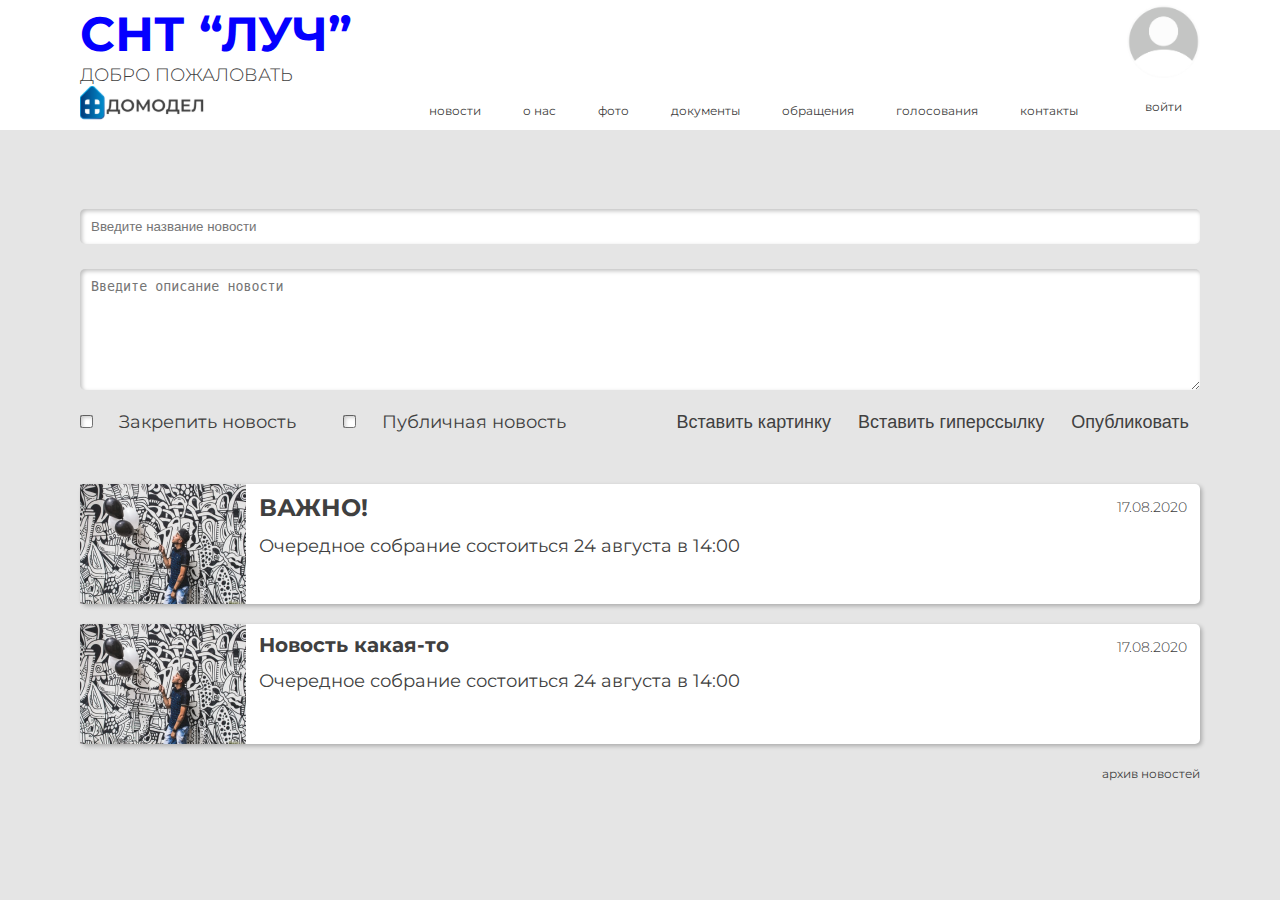
==== index.html @ 5e66b105 "[feature] add news form was added on the Home page" ====
<!DOCTYPE html>
<html lang="en">
<head>
    <meta charset="UTF-8">
	<link rel="stylesheet" href="./css/linearicons.css">
	<link rel="stylesheet" href="./css/styles.css" />
	<link href="https://fonts.googleapis.com/css2?family=Montserrat:wght@400;700;900&display=swap" rel="stylesheet">
    <title>Domodel</title>
</head>
<body>
	<div class="wrapper">
		<div class="top">
		<header>
			<div class="container r-flex">
				<div class="header_left">
					<p class="logo_text">
						СНТ “ЛУЧ”
					</p>
					<p class="welcom">
						Добро пожаловать
					</p>
					<a href="index.html">
						<svg width="135" height="40" viewBox="0 0 135 40" fill="none" xmlns="http://www.w3.org/2000/svg" xmlns:xlink="http://www.w3.org/1999/xlink">
							<rect width="135" height="40" fill="url(#pattern0)"/>
							<defs>
								<pattern id="pattern0" patternContentUnits="objectBoundingBox" width="1" height="1">
									<use xlink:href="#image0" transform="translate(-0.000172426) scale(0.000551762 0.0018622)"/>
								</pattern>
								<image id="image0" width="1813" height="537" xlink:href="[data-uri]"/>
							</defs>
						</svg>
					</a>
				</div>
				<div class="header_center r-flex">
					<nav id="nav-menu-container">
						<ul class="menu r-flex">
							<a href="index.html">
								<li >
										новости
								</li>
							</a>
							<a href="#">
								<li>								
									о нас
								</li>
							</a>
							<a href="./pages/foto.html">
								<li>
									фото
								</li>
							</a>
							<a href="#">
								<li>
									документы
								</li>
							</a>
							<a href="#">
								<li>
									обращения
								</li>
							</a>
							<a href="#">
								<li>
									голосования
								</li>
							</a>
							<a href="./pages/contacts.html">
								<li>
									контакты
								</li>
							</a>																																								
						</ul>
					</nav>
				</div>
				<div class="header_right">
					<img src="./img/home_page/avatar.png" alt="avatar">
					<div class="notlogged">
						<a href="#openModal">
							войти
						</a>
					</div>
					<div class="logged">
						<p>
							Иван Петров
						</p>
						<p>
							личный кабинет
						</p>
					</div>
				</div>
			</div>
		</header><!--header-->
		<main >
			<div class="container content">
				<div class="add_news">
					<form name="add_news" method="post" action="#" class="r-flex">
						<input type="text" placeholder="Введите название новости" name="news title" class="inputshadow">
						<textarea placeholder="Введите описание новости" class="inputshadow"></textarea>
						<div class="add_news_controls r-flex">
							<div class="add_news_controls_left">
								<input type="checkbox" name="fixed" class="inputshadow"/>
								<label for="fixed">Закрепить новость</label>
								<input type="checkbox" name="public" class="inputshadow">
								<label for="public">Публичная новость</label>
							</div>
							<div class="add_news_controls_right">
								<input type="button" name="put image" value="Вставить картинку" class=""/>
								<input type="button" name="put href" value="Вставить гиперссылку"/>
								<input type="submit" name="submit news" value="Опубликовать"/>
							</div>
						</div>
					</form>
				</div>
				<article class="card_news r-flex">
					<img src="./img/news/1/1.png" alt="news foto">
					<div class="card_header card_header__impotant">
						<h3>
							ВАЖНО!
						</h3>
						<p>
							Очередное собрание состоиться 24 августа в 14:00
						</p>
					</div>
					<div class="card_news__date">
						<p>
							17.08.2020
						</p>
					</div>
				</article>
				<article class="card_news r-flex">
					<img src="./img/news/1/1.png" alt="news foto">
					<div class="card_header">
						<h3>
							Новость какая-то
						</h3>
						<p>
							Очередное собрание состоиться 24 августа в 14:00
						</p>
					</div>
					<div class="card_news__date">
						<p>
							17.08.2020
						</p>
					</div>
				</article>
				<p class="news_archive">
					<a href="#" >
						архив новостей
					</a>
				
				</p>
			</div><!--container-->
		</main> <!--main-->
		<div id="openModal" class="modal">
			<div class="r-flex">
				<p class="modal_close">
					X
				</p>
				<h2>
					АВТОРИЗАЦИЯ
				</h2>
				<form name="login" id="login" action="#" method="post" class="r-flex">
					<input type="text" name="username" placeholder="ЛОГИН(№ участка)"/>
					<input type="password" name="username" placeholder="ПАРОЛЬ"/>
					<div class="login_controls r-flex">
						<input type="submit" name="submit" value="вход"></input>
						<input type="button" name="cancel" value="отмена"></input>
					</div>
				</form>
			</div>
		</div>
		</div> <!--top-->
		<footer>
			<div class="container">
				
			</div>
		</footer> <!--footer-->
	</div> <!--wrapper-->
	<script
	  src="https://code.jquery.com/jquery-3.5.1.js"
	  integrity="sha256-QWo7LDvxbWT2tbbQ97B53yJnYU3WhH/C8ycbRAkjPDc="
	  crossorigin="anonymous"></script>
	<script src="./js/main.js"></script>
</body>
</html>
---- css/linearicons.css ----
@font-face {
	font-family: 'Linearicons-Free';
	src:url('../fonts/Linearicons-Free.eot?w118d');
	src:url('../fonts/Linearicons-Free.eot?#iefixw118d') format('embedded-opentype'),
		url('../fonts/Linearicons-Free.woff2?w118d') format('woff2'),
		url('../fonts/Linearicons-Free.woff?w118d') format('woff'),
		url('../fonts/Linearicons-Free.ttf?w118d') format('truetype'),
		url('../fonts/Linearicons-Free.svg?w118d#Linearicons-Free') format('svg');
	font-weight: normal;
	font-style: normal;
}

.lnr {
	font-family: 'Linearicons-Free';
	speak: none;
	font-style: normal;
	font-weight: normal;
	font-variant: normal;
	text-transform: none;
	line-height: 1;

	/* Better Font Rendering =========== */
	-webkit-font-smoothing: antialiased;
	-moz-osx-font-smoothing: grayscale;
}

.lnr-home:before {
	content: "\e800";
}
.lnr-apartment:before {
	content: "\e801";
}
.lnr-pencil:before {
	content: "\e802";
}
.lnr-magic-wand:before {
	content: "\e803";
}
.lnr-drop:before {
	content: "\e804";
}
.lnr-lighter:before {
	content: "\e805";
}
.lnr-poop:before {
	content: "\e806";
}
.lnr-sun:before {
	content: "\e807";
}
.lnr-moon:before {
	content: "\e808";
}
.lnr-cloud:before {
	content: "\e809";
}
.lnr-cloud-upload:before {
	content: "\e80a";
}
.lnr-cloud-download:before {
	content: "\e80b";
}
.lnr-cloud-sync:before {
	content: "\e80c";
}
.lnr-cloud-check:before {
	content: "\e80d";
}
.lnr-database:before {
	content: "\e80e";
}
.lnr-lock:before {
	content: "\e80f";
}
.lnr-cog:before {
	content: "\e810";
}
.lnr-trash:before {
	content: "\e811";
}
.lnr-dice:before {
	content: "\e812";
}
.lnr-heart:before {
	content: "\e813";
}
.lnr-star:before {
	content: "\e814";
}
.lnr-star-half:before {
	content: "\e815";
}
.lnr-star-empty:before {
	content: "\e816";
}
.lnr-flag:before {
	content: "\e817";
}
.lnr-envelope:before {
	content: "\e818";
}
.lnr-paperclip:before {
	content: "\e819";
}
.lnr-inbox:before {
	content: "\e81a";
}
.lnr-eye:before {
	content: "\e81b";
}
.lnr-printer:before {
	content: "\e81c";
}
.lnr-file-empty:before {
	content: "\e81d";
}
.lnr-file-add:before {
	content: "\e81e";
}
.lnr-enter:before {
	content: "\e81f";
}
.lnr-exit:before {
	content: "\e820";
}
.lnr-graduation-hat:before {
	content: "\e821";
}
.lnr-license:before {
	content: "\e822";
}
.lnr-music-note:before {
	content: "\e823";
}
.lnr-film-play:before {
	content: "\e824";
}
.lnr-camera-video:before {
	content: "\e825";
}
.lnr-camera:before {
	content: "\e826";
}
.lnr-picture:before {
	content: "\e827";
}
.lnr-book:before {
	content: "\e828";
}
.lnr-bookmark:before {
	content: "\e829";
}
.lnr-user:before {
	content: "\e82a";
}
.lnr-users:before {
	content: "\e82b";
}
.lnr-shirt:before {
	content: "\e82c";
}
.lnr-store:before {
	content: "\e82d";
}
.lnr-cart:before {
	content: "\e82e";
}
.lnr-tag:before {
	content: "\e82f";
}
.lnr-phone-handset:before {
	content: "\e830";
}
.lnr-phone:before {
	content: "\e831";
}
.lnr-pushpin:before {
	content: "\e832";
}
.lnr-map-marker:before {
	content: "\e833";
}
.lnr-map:before {
	content: "\e834";
}
.lnr-location:before {
	content: "\e835";
}
.lnr-calendar-full:before {
	content: "\e836";
}
.lnr-keyboard:before {
	content: "\e837";
}
.lnr-spell-check:before {
	content: "\e838";
}
.lnr-screen:before {
	content: "\e839";
}
.lnr-smartphone:before {
	content: "\e83a";
}
.lnr-tablet:before {
	content: "\e83b";
}
.lnr-laptop:before {
	content: "\e83c";
}
.lnr-laptop-phone:before {
	content: "\e83d";
}
.lnr-power-switch:before {
	content: "\e83e";
}
.lnr-bubble:before {
	content: "\e83f";
}
.lnr-heart-pulse:before {
	content: "\e840";
}
.lnr-construction:before {
	content: "\e841";
}
.lnr-pie-chart:before {
	content: "\e842";
}
.lnr-chart-bars:before {
	content: "\e843";
}
.lnr-gift:before {
	content: "\e844";
}
.lnr-diamond:before {
	content: "\e845";
}
.lnr-linearicons:before {
	content: "\e846";
}
.lnr-dinner:before {
	content: "\e847";
}
.lnr-coffee-cup:before {
	content: "\e848";
}
.lnr-leaf:before {
	content: "\e849";
}
.lnr-paw:before {
	content: "\e84a";
}
.lnr-rocket:before {
	content: "\e84b";
}
.lnr-briefcase:before {
	content: "\e84c";
}
.lnr-bus:before {
	content: "\e84d";
}
.lnr-car:before {
	content: "\e84e";
}
.lnr-train:before {
	content: "\e84f";
}
.lnr-bicycle:before {
	content: "\e850";
}
.lnr-wheelchair:before {
	content: "\e851";
}
.lnr-select:before {
	content: "\e852";
}
.lnr-earth:before {
	content: "\e853";
}
.lnr-smile:before {
	content: "\e854";
}
.lnr-sad:before {
	content: "\e855";
}
.lnr-neutral:before {
	content: "\e856";
}
.lnr-mustache:before {
	content: "\e857";
}
.lnr-alarm:before {
	content: "\e858";
}
.lnr-bullhorn:before {
	content: "\e859";
}
.lnr-volume-high:before {
	content: "\e85a";
}
.lnr-volume-medium:before {
	content: "\e85b";
}
.lnr-volume-low:before {
	content: "\e85c";
}
.lnr-volume:before {
	content: "\e85d";
}
.lnr-mic:before {
	content: "\e85e";
}
.lnr-hourglass:before {
	content: "\e85f";
}
.lnr-undo:before {
	content: "\e860";
}
.lnr-redo:before {
	content: "\e861";
}
.lnr-sync:before {
	content: "\e862";
}
.lnr-history:before {
	content: "\e863";
}
.lnr-clock:before {
	content: "\e864";
}
.lnr-download:before {
	content: "\e865";
}
.lnr-upload:before {
	content: "\e866";
}
.lnr-enter-down:before {
	content: "\e867";
}
.lnr-exit-up:before {
	content: "\e868";
}
.lnr-bug:before {
	content: "\e869";
}
.lnr-code:before {
	content: "\e86a";
}
.lnr-link:before {
	content: "\e86b";
}
.lnr-unlink:before {
	content: "\e86c";
}
.lnr-thumbs-up:before {
	content: "\e86d";
}
.lnr-thumbs-down:before {
	content: "\e86e";
}
.lnr-magnifier:before {
	content: "\e86f";
}
.lnr-cross:before {
	content: "\e870";
}
.lnr-menu:before {
	content: "\e871";
}
.lnr-list:before {
	content: "\e872";
}
.lnr-chevron-up:before {
	content: "\e873";
}
.lnr-chevron-down:before {
	content: "\e874";
}
.lnr-chevron-left:before {
	content: "\e875";
}
.lnr-chevron-right:before {
	content: "\e876";
}
.lnr-arrow-up:before {
	content: "\e877";
}
.lnr-arrow-down:before {
	content: "\e878";
}
.lnr-arrow-left:before {
	content: "\e879";
}
.lnr-arrow-right:before {
	content: "\e87a";
}
.lnr-move:before {
	content: "\e87b";
}
.lnr-warning:before {
	content: "\e87c";
}
.lnr-question-circle:before {
	content: "\e87d";
}
.lnr-menu-circle:before {
	content: "\e87e";
}
.lnr-checkmark-circle:before {
	content: "\e87f";
}
.lnr-cross-circle:before {
	content: "\e880";
}
.lnr-plus-circle:before {
	content: "\e881";
}
.lnr-circle-minus:before {
	content: "\e882";
}
.lnr-arrow-up-circle:before {
	content: "\e883";
}
.lnr-arrow-down-circle:before {
	content: "\e884";
}
.lnr-arrow-left-circle:before {
	content: "\e885";
}
.lnr-arrow-right-circle:before {
	content: "\e886";
}
.lnr-chevron-up-circle:before {
	content: "\e887";
}
.lnr-chevron-down-circle:before {
	content: "\e888";
}
.lnr-chevron-left-circle:before {
	content: "\e889";
}
.lnr-chevron-right-circle:before {
	content: "\e88a";
}
.lnr-crop:before {
	content: "\e88b";
}
.lnr-frame-expand:before {
	content: "\e88c";
}
.lnr-frame-contract:before {
	content: "\e88d";
}
.lnr-layers:before {
	content: "\e88e";
}
.lnr-funnel:before {
	content: "\e88f";
}
.lnr-text-format:before {
	content: "\e890";
}
.lnr-text-format-remove:before {
	content: "\e891";
}
.lnr-text-size:before {
	content: "\e892";
}
.lnr-bold:before {
	content: "\e893";
}
.lnr-italic:before {
	content: "\e894";
}
.lnr-underline:before {
	content: "\e895";
}
.lnr-strikethrough:before {
	content: "\e896";
}
.lnr-highlight:before {
	content: "\e897";
}
.lnr-text-align-left:before {
	content: "\e898";
}
.lnr-text-align-center:before {
	content: "\e899";
}
.lnr-text-align-right:before {
	content: "\e89a";
}
.lnr-text-align-justify:before {
	content: "\e89b";
}
.lnr-line-spacing:before {
	content: "\e89c";
}
.lnr-indent-increase:before {
	content: "\e89d";
}
.lnr-indent-decrease:before {
	content: "\e89e";
}
.lnr-pilcrow:before {
	content: "\e89f";
}
.lnr-direction-ltr:before {
	content: "\e8a0";
}
.lnr-direction-rtl:before {
	content: "\e8a1";
}
.lnr-page-break:before {
	content: "\e8a2";
}
.lnr-sort-alpha-asc:before {
	content: "\e8a3";
}
.lnr-sort-amount-asc:before {
	content: "\e8a4";
}
.lnr-hand:before {
	content: "\e8a5";
}
.lnr-pointer-up:before {
	content: "\e8a6";
}
.lnr-pointer-right:before {
	content: "\e8a7";
}
.lnr-pointer-down:before {
	content: "\e8a8";
}
.lnr-pointer-left:before {
	content: "\e8a9";
}
---- css/styles.css ----
* {
	margin: 0;
	padding: 0;
	box-sizing: border-box;
}
html, body {
	height: 100%;
}
/*common*/
.r-flex{
	display: flex;
	justify-content: space-between;
}
a{
	text-decoration: none;
	font-style: normal;
	font-weight: normal;
	font-size: 12px;
	line-height: 15px;
	color: #404040;
}
/*структура*/
.wrapper{
	font-family: 'Montserrat', sans-serif;
	min-height: 100%;
	display: flex;
	flex-direction: column;
}
.top{
	flex: 1 0 auto;
	background-color: #E5E5E5;
	padding: 0 0 30px 0;
}
.container{
	max-width: 1440px;
	margin: 0 auto;
}
footer{
	flex: 0 0 auto;
}
/* Mobile Nav Toggle */
#mobile-nav-toggle {
  position: fixed;
  right: 15px;
  z-index: 999;
  top: 22px;
  border: 0;
  background: none;
  font-size: 24px;
  display: none;
  transition: all 0.4s;
  outline: none;
  cursor: pointer;
}

#mobile-nav-toggle i {
  color: #222;
  font-weight: 900;
}

@media (max-width: 1250px) {
  #mobile-nav-toggle {
    display: inline;
  }
  #nav-menu-container {
    display: none;
  }
}

/* Mobile Nav Styling */
#mobile-nav {
  position: fixed;
  top: 0;
  padding-top: 18px;
  bottom: 0;
  z-index: 998;
  background: rgba(0, 0, 0, 0.8);
  left: -260px;
  width: 260px;
  overflow-y: auto;
  transition: 0.4s;
}

#mobile-nav ul {
  padding: 0;
  margin: 0;
  list-style: none;
}

#mobile-nav ul li {
  position: relative;
}

#mobile-nav ul li a {
  color: #fff;
  font-size: 13px;
  text-transform: uppercase;
  overflow: hidden;
  padding: 10px 22px 10px 15px;
  position: relative;
  text-decoration: none;
  width: 100%;
  display: block;
  outline: none;
  font-weight: 400;
}

#mobile-nav ul li a:hover {
  color: #fff;
}

#mobile-nav ul li li {
  padding-left: 30px;
}

#mobile-nav ul .menu-has-children i {
  position: absolute;
  right: 0;
  z-index: 99;
  padding: 15px;
  cursor: pointer;
  color: #fff;
}

#mobile-nav ul .menu-has-children i.fa-chevron-up {
  color: #8490ff;
}

#mobile-nav ul .menu-has-children li a {
  text-transform: none;
}

#mobile-nav ul .menu-item-active {
  color: #8490ff;
}

#mobile-body-overly {
  width: 100%;
  height: 100%;
  z-index: 997;
  top: 0;
  left: 0;
  position: fixed;
  background: rgba(0, 0, 0, 0.7);
  display: none;
}

/* Mobile Nav body classes */
body.mobile-nav-active {
  overflow: hidden;
}

body.mobile-nav-active #mobile-nav {
  left: 0;
}

body.mobile-nav-active #mobile-nav-toggle {
  color: #fff;
}

/*header*/
header{
	height: 130px;
	background-color: #FFF;
	padding: 0 0 3px 0;
}
.logo_text{
	font-style: normal;
	font-weight: bold;
	font-size: 48px;
	line-height: 59px;
	color: #0500FF;
}
.welcom{
	font-style: normal;
	font-weight: 300;
	font-size: 18px;
	line-height: 22px;
	text-transform: uppercase;
	font-feature-settings: 'cpsp' on;
	color: #404040;
}
.header_left{
	margin: 5px 0 2px 80px;
	max-height: 130px;
	min-width: 300px;
}
.header_center{
	height: auto;
	flex-direction: column;
	justify-content: flex-end;
	align-items: flex-end;
	padding: 0 0 3px 0;
}
.header_right{
	margin: 5px 80px 7px 0;
	font-style: normal;
	font-weight: normal;
	font-size: 18px;
	line-height: 22px;
	text-align: center;
	color: #404040;
}
.header_right > img{
	margin: 0 auto;
	display: block;
	width: 73px
}
.notlogged{
	/*display: none;*/
	padding: 19px 0 0 0;
}
.notlogged > a{
	color: #404040;
	text-decoration: none;
	
}
.logged{
	display:none;
	
}
.logged > p:first-child{
	font-size: 14px;
	line-height: 17px;
}
.logged > p:last-child {
	margin: 7px 0 0 0;
}
.menu{
	list-style: none;
	font-style: normal;
	font-weight: normal;
	font-size: 12px;
	line-height: 15px;
	color: #404040;
}
.menu > a{
	padding: 10px 20px;
	border-radius: 21px;
	border: 1px solid #FFF;
}
.menu > a:hover{
	border-radius: 21px;
	border: 1px solid blue;
}

.active_menu{
	border-radius: 21px;
	border: 1px solid blue;	
}
/*main section*/
main{
	
}
.content{
	padding: 20px 80px;
}
.card_news{
	min-height: 120px;
	min-width: 580px;
	background-color: #FFFFFF;
	box-shadow: 2px 2px 4px rgba(0, 0, 0, 0.25);
	border-radius: 5px;
	margin: 20px 0 0 0;
}
.card_news:first-child{
	margin: 0;
}
.card_news > img{
	width: 166px;
	height: 120px;
	display: block;
}
.card_header{
	flex-grow: 4;
	padding: 9px 0 0 13px;
	color: #404040;
	font-style: normal;
}
.card_header > h3{
	font-style: normal;
	font-weight: bold;
	font-size: 20px;
	line-height: 24px;
}
.card_header__impotant > h3{
	font-size: 24px;
	line-height: 29px;
}
.card_header > p{
	font-weight: normal;
	font-size: 18px;
	line-height: 22px;
	margin: 13px 0 0 0;
}
.card_news__date{
	font-style: normal;
	font-weight: 300;
	font-size: 14px;
	line-height: 17px;
	text-align: right;
	color: #404040;
	width: 83px;
	padding: 15px 13px 0 0;
}
.news_archive{
	font-style: normal;
	font-weight: 300;
	font-size: 18px;
	line-height: 22px;
	text-align: right;
	color: #404040;
	margin: 17px 0 0 0;
}
/*modal window*/
.modal{
	display: none;
	position: fixed;
    top: 0;
    right: 0;
    bottom: 0;
    left: 0;
	background-color: rgba(229, 229, 229, 0.9);
	box-shadow: 2px 2px 4px rgba(0, 0, 0, 0.25);
	z-index: 99999;
	pointer-events: none;
}
.modal:target {
    display: block;
    pointer-events: auto;
}
.modal > div{
	position: relative;
	width: 400px;
	height: 250px;
	background-color: #FFFFFF;
	box-shadow: 2px 2px 4px rgba(0, 0, 0, 0.25);
	border-radius: 10px;
	margin: 20% auto;
	flex-direction: column;
	justify-content: flex-start;
}
.modal div h2{
	font-style: normal;
	font-weight: bold;
	font-size: 24px;
	line-height: 29px;
	text-align: center;
	color: #404040;
}
.modal_close{
	color: blue;
	text-align: end;
	padding: 5px 10px;
}
form[name="login"]{
	flex-direction: column;
	justify-content: space-around;
	height: 200px;
	padding: 40px 40px 20px 40px;
	font-style: normal;
	font-weight: normal;
	font-size: 18px;
	line-height: 22px;
	text-align: center;
	color: #404040;
}
form[name="login"] > input{
	padding: 8px 7px;
	background-color: #F4F4F4;
	box-shadow: inset 2px 2px 4px rgba(0, 0, 0, 0.25);
	border-radius: 5px;
	border-color: #F4F4F4;
}
input[type="submit"], 
input[type="button"]{
	padding: 8px 7px;
	background-color: #FFFFFF;
	border-radius: 10px;
	border: 1px solid #FFF;
	padding: 5px 36px;
}
input[type="submit"]:hover, 
input[type="button"]:hover{
	background-color: #FFFFFF;
	box-shadow: 2px 2px 4px rgba(0, 0, 0, 0.25);
	border-color: blue;
}
.login_controls{
	height: 40px;
	justify-content: center;
}
.add_news{
	margin: 59px 0 0 0;
}
form[name="add_news"]{
	flex-direction: column;
	justify-content: center;
	font-style: normal;
	font-weight: normal;
	font-size: 14px;
	line-height: 16px;
	color: #C4C4C4;
}
input[name="news title"]{
	margin: 0 0 25px 0;

}
form[name="add_news"] input,
form[name="add_news"] textarea,
form[name="add_news"] checkbox{
	border-radius: 5px;
	border: none;
    outline: none;
	padding: 10px 11px;
}
form[name="add_news"] input[type="button"],
form[name="add_news"] input[type="submit"]{
	background-color: #E5E5E5;
	font-style: normal;
	font-weight: normal;
	font-size: 18px;
	line-height: 21px;
	text-align: center;
	color: #404040;
}
.inputshadow {
	box-shadow: inset 2px 2px 4px rgba(0, 0, 0, 0.25);	
}
form[name="add_news"] label{
	margin: 0 42px 0 21px;
}
form[name="add_news"] label: first-child{
	margin: 0 0 0 21px;
}
textarea{
	min-height: 121px;
}
.add_news_controls{
	margin: 12px 0 21px 0;
	font-style: normal;
	font-weight: normal;
	font-size: 18px;
	line-height: 21px;
	text-align: center;
	color: #404040;
	align-items: baseline;
}
/*foto page*/
.alboum{
	margin: 0 0 69px 0;
}
.alboum:last-child{
	margin: 0;
}
.images_box{
	display: grid;
	grid-template-columns: repeat(auto-fill, 300px);
	grid-column-gap: 35px;
	grid-row-gap: 40px;
    justify-content: center;
	padding: 38px 0 0 0;
}
.images_box > article{
}
.images_box > article > img{
	border-radius: 5px;
	width: 300px;
	display: block;
}
.images_box > article > p{
	font-style: normal;
	font-weight: normal;
	font-size: 14px;
	line-height: 17px;
	color: #404040;
	margin: 15px 0 0 0;
}
.alboum_title{
	font-style: normal;
	font-weight: 600;
	font-size: 24px;
	line-height: 29px;
	color: #404040;
	display: inline;
}
.foto_container{
	background-color: #FFF;
	max-width: 1400px;
	margin: 20px auto 0 auto;
	padding: 20px 30px 19px 60px;
	box-shadow: 0px 4px 4px rgba(0, 0, 0, 0.25);
	border-radius: 5px;
}
.foto_archive{
	margin: 44px 0 0 0;
	text-align: right;
}
.foto_archive > a{
	font-style: normal;
	font-weight: 300;
	font-size: 18px;
	line-height: 22px;
	color: #404040;
}
.foto_number{
	font-style: normal;
	font-weight: normal;
	font-size: 14px;
	line-height: 17px;
	margin: 0 0 0 7px;
}
/*about page*/
.contacts_container{
	background-color: #FFF;
	width: 1277px;
	margin: 20px auto 0 auto;
	padding: 20px 30px 19px 60px;
	box-shadow: 0px 4px 4px rgba(0, 0, 0, 0.25);
	padding: 27px 50px;
	font-style: normal;
	font-weight: normal;
	color: #404040;
}
.contacts_container > h1{
	font-weight: bold;
	font-size: 24px;
	line-height: 29px;
	margin: 0 0 29px 0;
}
.contact_header, .requisites_header{
	font-weight: 500;
	font-size: 20px;
	line-height: 24px;
}
.contacts_section, .requisites_section{
	border-bottom: 1px solid #C4C4C4;
	padding: 0 0 53px 0;
}
.contacts_section > article, 
.requisites_section > article{
	margin: 12px 0 0 145px
}
.contact_address > p:first-child{
	padding: 0 39px 0 0;
	font-weight: normal;
	font-size: 18px;
	line-height: 22px;
}
.contact_address > p:last-child{
	flex-grow: 3;
	font-weight: normal;
	font-size: 20px;
	line-height: 24px;
	word-break: break-all;
}
.contact_phone > p:first-child{
	flex-basis: 102px;
	font-weight: normal;
	font-size: 18px;
	line-height: 22px;
}
.contact_phone > p:last-child{
	flex-grow: 3;
	font-weight: normal;
	font-size: 20px;
	line-height: 24px;
}
.contact_mail > p:first-child{
	flex-basis: 102px;
	font-weight: normal;
	font-size: 18px;
	line-height: 22px;
}
.contact_mail> p:last-child{
	flex-grow: 3;
	font-weight: normal;
	font-size: 20px;
	line-height: 24px;
}
.company_name{
	font-style: normal;
	font-weight: normal;
	font-size: 18px;
	line-height: 22px;
	color: #000000;
	margin: 0 0 14px 0;
}
.requisites_section{
	padding-top: 36px;
}

.requisites_details > p:first-child{
	
	font-weight: normal;
	font-size: 18px;
	line-height: 22px;
}
.requisites_details > p:last-child{
	flex-grow: 3;
	font-weight: normal;
	font-size: 20px;
	line-height: 24px;
	word-break: break-all;
}
.inn{
	padding: 0 53px 0 0;
}
.kpp{
	padding: 0 56px 0 0;	
}
.ogrn{
	padding: 0 45px 0 0;	
}
.account{
	padding: 0 67px 0 0;	
}
.kc{
	padding: 0 66px 0 0;
}
.bic{
	padding: 0 57px 0 0;
}
/* about page*/
.about_container{
	max-width: 1400px;
	margin: 20px auto;
	box-shadow: 0px 4px rgba(0, 0, 0, 0.25);
	border-radius: 4px;
	background-color: #FFF;
	padding: 48px 58px;
	color: #404040;
}
.about_history,
.about_management,
.about_revision{
	margin:  0 0 60px 0;
}

.about_history > h2,
.about_management > h2,
.about_revision > h2{
	font-style: normal;
	font-weight: 600;
	font-size: 24px;
	line-height: 29px;
	margin: 0 0 53px 0;
}
.about_management > article,
.about_revision > article{
	margin: 0 0 52px 0;
}
.about_management > article:last-child{
	margin: 0 0 60px 0;
}
img[alt="memorial foto"]{
	width: 256px;
	margin: 0 47px 27px 0;
	float: left;
}
.memorial{
	min-height: 144px;;
}
.memorial_line{
	width: 500px;
	border: 1px solid #C4C4C4;
	margin: 0 auto;
}
.about_history .memorial_line{
	margin: 26px auto 0 auto;
}
img[alt="chairman"],
img[alt="member1"],
img[alt="member2"]{
	margin: 0 170px 0 0;
	width: 135px;
	height: 180px;
	object-fit: cover;
	
}
.about_container img{
	box-shadow: 0px 4px 4px rgba(0, 0, 0, 0.25);
	border-radius: 5px
	object-fit: fit;
}
.about_chairman{
	margin: 0 0 32px 0;
}
.about_chairman h3{
	font-style: normal;
	font-weight: 500;
	font-size: 18px;
	line-height: 22px;
	color: #404040;
	margin: 0 0 29px 0;
}
.about_chairman p{
	font-style: normal;
	font-weight: normal;
	font-size: 18px;
	line-height: 22px;
	color: #404040;
}

@media (max-width: 1500px) {
	.header_right{
		font-size: 14px;
		line-height: 18px;
		text-align: center;
	}
}
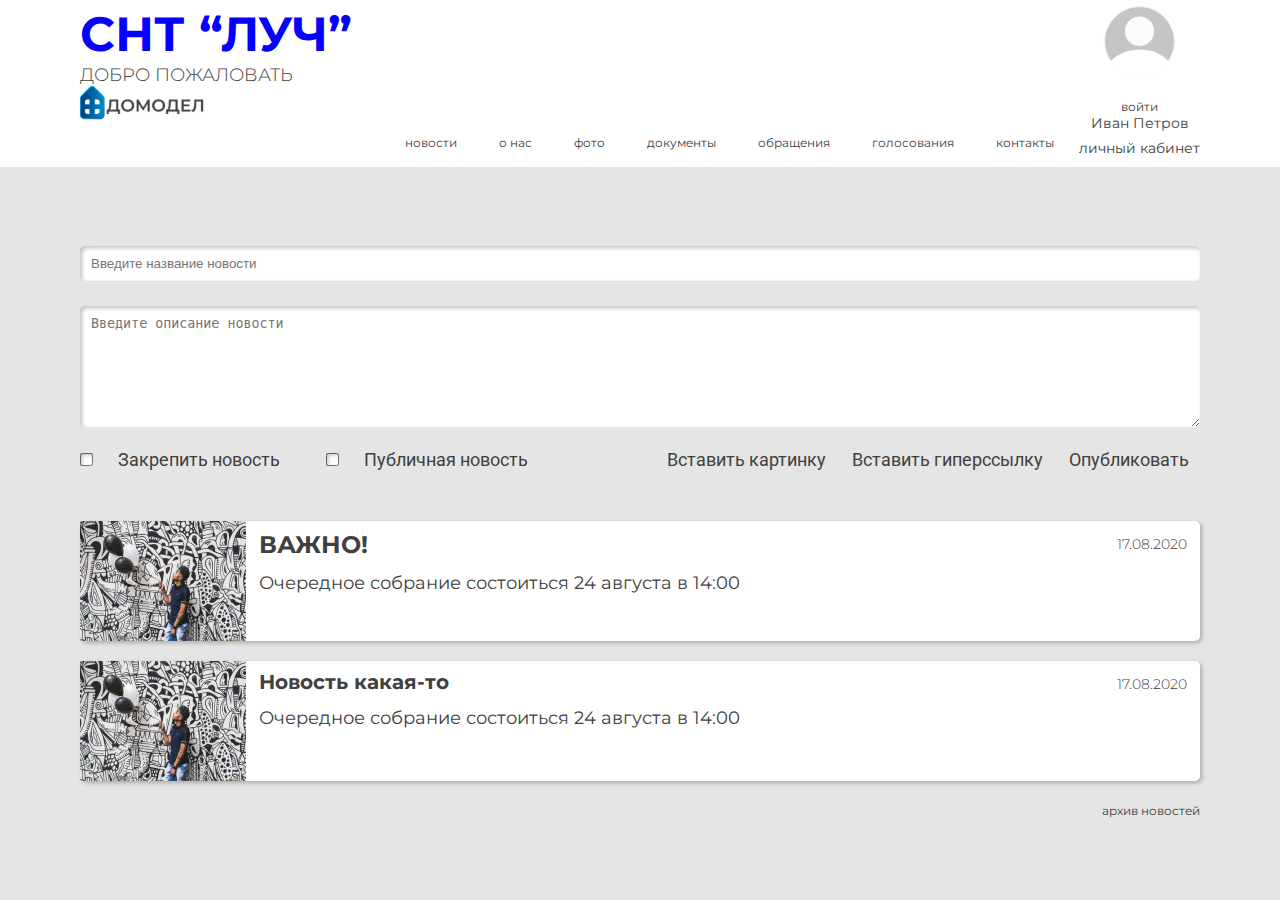
==== commit 3931030f: "added Roboto font for add news form" ====
--- a/index.html
+++ b/index.html
@@ -5,6 +5,7 @@
 	<link rel="stylesheet" href="./css/linearicons.css">
 	<link rel="stylesheet" href="./css/styles.css" />
 	<link href="https://fonts.googleapis.com/css2?family=Montserrat:wght@400;700;900&display=swap" rel="stylesheet">
+	<link href="https://fonts.googleapis.com/css2?family=Roboto:wght@400;700;900&display=swap" rel="stylesheet">
     <title>Domodel</title>
 </head>
 <body>
--- a/css/styles.css
+++ b/css/styles.css
@@ -21,7 +21,7 @@
 }
 /*структура*/
 .wrapper{
-	font-family: 'Montserrat', sans-serif;
+	font-family: 'Montserrat',  sans-serif;
 	min-height: 100%;
 	display: flex;
 	flex-direction: column;
@@ -160,7 +160,7 @@
 
 /*header*/
 header{
-	height: 130px;
+	min-height: 130px;
 	background-color: #FFF;
 	padding: 0 0 3px 0;
 }
@@ -216,7 +216,6 @@
 	
 }
 .logged{
-	display:none;
 	
 }
 .logged > p:first-child{
@@ -394,6 +393,7 @@
 	margin: 59px 0 0 0;
 }
 form[name="add_news"]{
+	font-family: 'Roboto', sans-serif;
 	flex-direction: column;
 	justify-content: center;
 	font-style: normal;
@@ -417,6 +417,7 @@
 form[name="add_news"] input[type="button"],
 form[name="add_news"] input[type="submit"]{
 	background-color: #E5E5E5;
+	font-family: 'Roboto', sans-serif;
 	font-style: normal;
 	font-weight: normal;
 	font-size: 18px;
@@ -680,8 +681,8 @@
 }
 .about_container img{
 	box-shadow: 0px 4px 4px rgba(0, 0, 0, 0.25);
-	border-radius: 5px
-	object-fit: fit;
+	border-radius: 5px;
+	object-fit: fill;
 }
 .about_chairman{
 	margin: 0 0 32px 0;
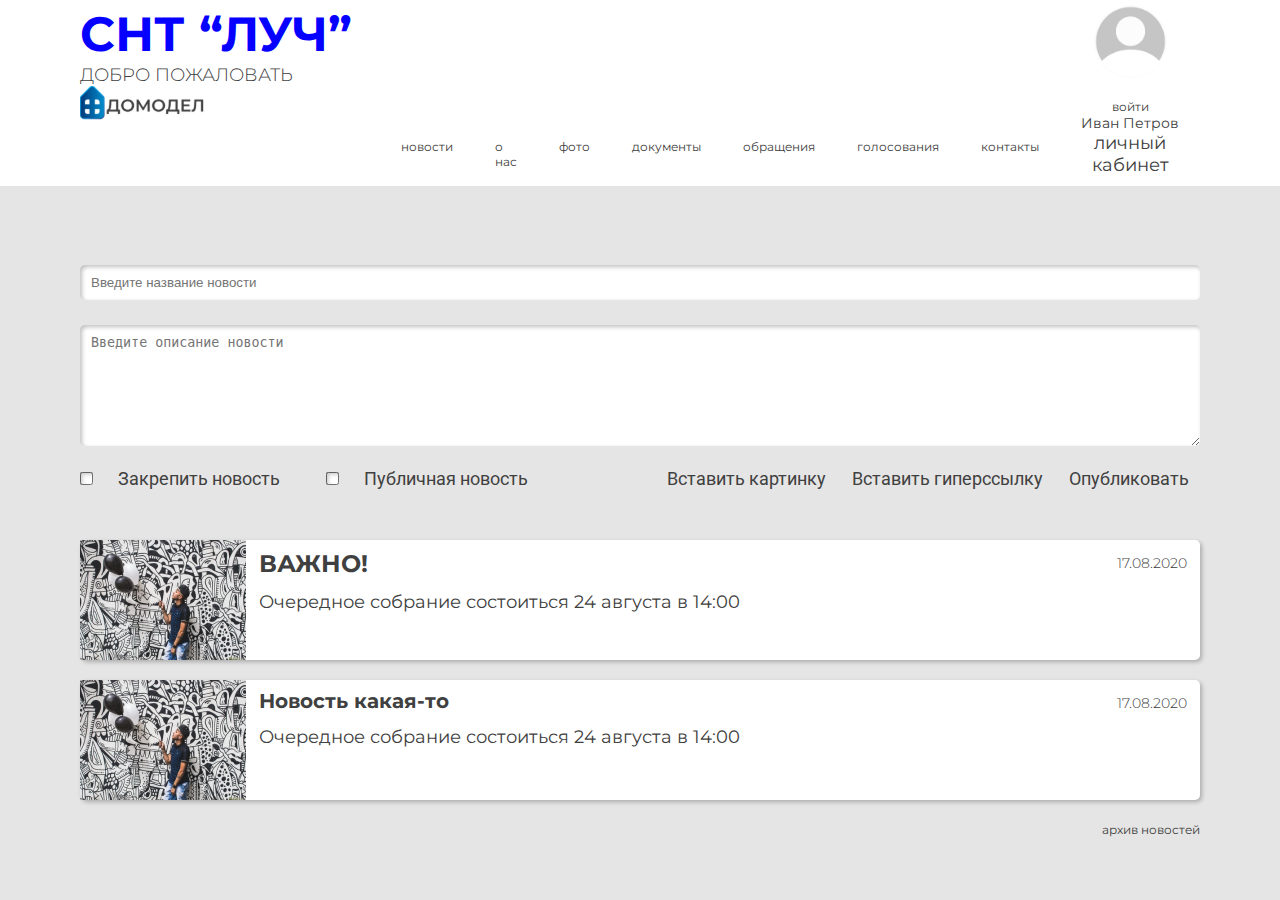
==== commit 0378fc5e: "[fix] личный кабинет as link instead of <p> in the header" ====
--- a/index.html
+++ b/index.html
@@ -2,10 +2,11 @@
 <html lang="en">
 <head>
     <meta charset="UTF-8">
+	<meta name="viewport" content="width=device-width, initial-scale=1, shrink-to-fit=no">
 	<link rel="stylesheet" href="./css/linearicons.css">
 	<link rel="stylesheet" href="./css/styles.css" />
-	<link href="https://fonts.googleapis.com/css2?family=Montserrat:wght@400;700;900&display=swap" rel="stylesheet">
-	<link href="https://fonts.googleapis.com/css2?family=Roboto:wght@400;700;900&display=swap" rel="stylesheet">
+	<link href="https://fonts.googleapis.com/css2?family=Montserrat:wght@300;400;500;700;900&display=swap" rel="stylesheet">
+	<link href="https://fonts.googleapis.com/css2?family=Roboto:wght@300;400;500;700;900&display=swap" rel="stylesheet">
     <title>Domodel</title>
 </head>
 <body>
@@ -84,9 +85,9 @@
 						<p>
 							Иван Петров
 						</p>
-						<p>
+						<a href="#">
 							личный кабинет
-						</p>
+						</a>
 					</div>
 				</div>
 			</div>
--- a/css/styles.css
+++ b/css/styles.css
@@ -25,6 +25,7 @@
 	min-height: 100%;
 	display: flex;
 	flex-direction: column;
+	font-style: normal;
 }
 .top{
 	flex: 1 0 auto;
@@ -222,8 +223,13 @@
 	font-size: 14px;
 	line-height: 17px;
 }
-.logged > p:last-child {
+.logged >a {
 	margin: 7px 0 0 0;
+	font-weight: normal;
+	font-size: 18px;
+	line-height: 22px;
+	text-align: center;
+	color: #404040;
 }
 .menu{
 	list-style: none;
@@ -514,7 +520,7 @@
 /*about page*/
 .contacts_container{
 	background-color: #FFF;
-	width: 1277px;
+	max-width: 1277px;
 	margin: 20px auto 0 auto;
 	padding: 20px 30px 19px 60px;
 	box-shadow: 0px 4px 4px rgba(0, 0, 0, 0.25);
@@ -709,4 +715,89 @@
 		line-height: 18px;
 		text-align: center;
 	}
+}
+/*person page*/
+.cabinet_container{
+	max-width: 1400px;
+	font-weight: 600;
+	font-size: 20px;
+	line-height: 24px;
+	text-align: left;
+	margin: 20px auto;
+}
+.cabinet_personal{
+	font-weight: 600;
+	font-size: 20px;
+	line-height: 24px;
+	min-width: 300px;
+	background-color: #FFF;
+	padding: 27px 9px;
+	box-shadow: 0px 4px 4px rgba(0, 0, 0, 0.25);
+}
+.cabinet_personal > h2{
+	font-weight: 600;
+	font-size: 20px;
+	line-height: 24px;
+	margin: 0 0 8px 0;
+	text-align: center;
+}
+.cabinet_personal img{
+	display: block;
+}
+.cabinet_general{
+	background-color: #FFF;
+	flex-grow: 4;
+	max-width: 1080px;
+	box-shadow: 0px 4px 4px rgba(0, 0, 0, 0.25);
+	padding: 27px 13px;
+}
+.cabinet_general > h2{
+	font-weight: 600;
+	font-size: 20px;
+	line-height: 24px;
+	color: #404040;
+}
+.cabinet_personal_line{
+	border: 1px solid #C4C4C4;
+	width: 274px;
+}
+.cabinet_personal_item{
+	font-weight: 500;
+	font-size: 18px;
+	line-height: 22px;
+}
+.cabinet_personal_value{
+	font-weight: 300;
+	font-size: 24px;
+	line-height: 29px;
+	color: #404040;
+}
+.cabinet_personal_item:nth-of-type(2){
+	margin: 21px 0 0 0;
+}
+.cabinet_personal_item:nth-of-type(4),
+.cabinet_personal_item:nth-of-type(6),
+.cabinet_personal_item:nth-of-type(8){
+	margin: 42px 0 0 0;
+}
+.cabinet_personal_value:last-child{
+	margin: 0 0 14px 0;
+}
+.cabinet_personal a{
+	background: #FFFFFF;
+	padding: 6px 17px;
+	margin: 14px auto;
+	display: block;
+	width: 150px;
+	border: 2px solid #FFF;
+	font-weight: 600;
+	font-size: 14px;
+	line-height: 17px;
+	text-align: center;
+	color: #404040;
+}
+.cabinet_personal a:hover{
+	border-radius: 21px;
+	border: 2px solid blue;
+	box-shadow: 0px 4px 4px rgba(0, 0, 0, 0.25);	
 }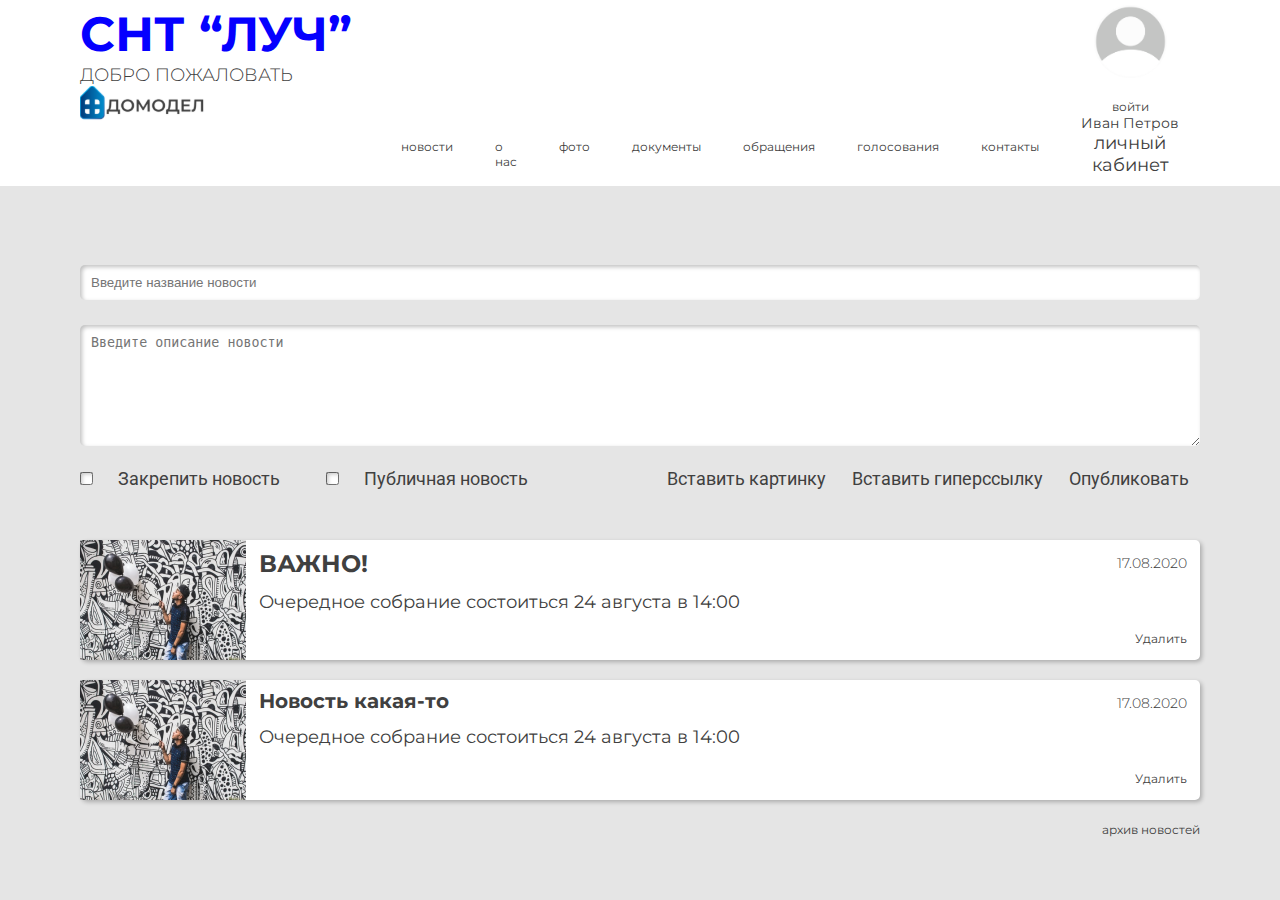
==== commit 039b89dd: "[fix] remove link was added to card_news" ====
--- a/index.html
+++ b/index.html
@@ -77,7 +77,7 @@
 				<div class="header_right">
 					<img src="./img/home_page/avatar.png" alt="avatar">
 					<div class="notlogged">
-						<a href="#openModal">
+						<a href="#" id="login">
 							войти
 						</a>
 					</div>
@@ -123,10 +123,15 @@
 							Очередное собрание состоиться 24 августа в 14:00
 						</p>
 					</div>
-					<div class="card_news__date">
+					<div class="card_news__date r-flex">
 						<p>
 							17.08.2020
 						</p>
+						<p>
+							<a href="#">
+								Удалить
+							</a>
+						</a>
 					</div>
 				</article>
 				<article class="card_news r-flex">
@@ -139,10 +144,15 @@
 							Очередное собрание состоиться 24 августа в 14:00
 						</p>
 					</div>
-					<div class="card_news__date">
+					<div class="card_news__date r-flex">
 						<p>
 							17.08.2020
 						</p>
+						<p>
+							<a href="#">
+								Удалить
+							</a>
+						</a>
 					</div>
 				</article>
 				<p class="news_archive">
@@ -153,10 +163,12 @@
 				</p>
 			</div><!--container-->
 		</main> <!--main-->
-		<div id="openModal" class="modal">
+		<div id="loginForm" class="modal">
 			<div class="r-flex">
-				<p class="modal_close">
-					X
+				<p id="close_modal" class="modal_close">
+					<a href="#" class="close_X" id="close_X">
+						X
+					</a>
 				</p>
 				<h2>
 					АВТОРИЗАЦИЯ
--- a/css/styles.css
+++ b/css/styles.css
@@ -299,6 +299,8 @@
 	margin: 13px 0 0 0;
 }
 .card_news__date{
+	flex-direction: column;
+	justify-content: space-beetween;
 	font-style: normal;
 	font-weight: 300;
 	font-size: 14px;
@@ -306,7 +308,7 @@
 	text-align: right;
 	color: #404040;
 	width: 83px;
-	padding: 15px 13px 0 0;
+	padding: 15px 13px 13px 0;
 }
 .news_archive{
 	font-style: normal;
@@ -331,7 +333,7 @@
 	pointer-events: none;
 }
 .modal:target {
-    display: block;
+    /* display: block; */
     pointer-events: auto;
 }
 .modal > div{
@@ -357,6 +359,12 @@
 	color: blue;
 	text-align: end;
 	padding: 5px 10px;
+}
+.close_X:hover{
+	box-shadow: 2px 2px 4px rgba(0, 0, 0, 0.25);
+	border-radius: 10px;
+	padding: 1px 2px;
+	
 }
 form[name="login"]{
 	flex-direction: column;
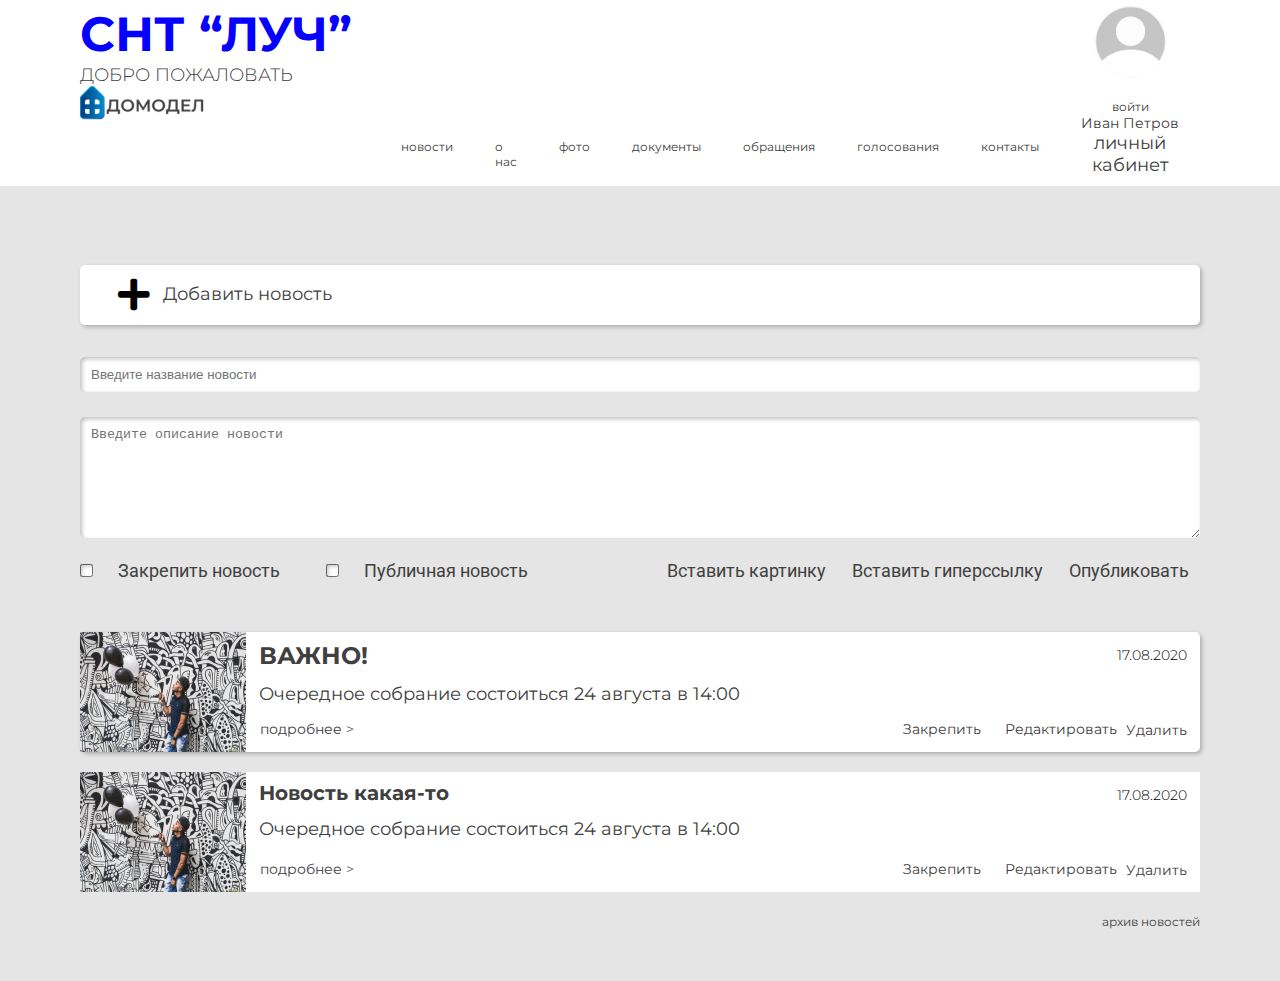
==== commit 2ffa428e: "[feature#5] home page in user, admin, add\edit news and archive view" ====
--- a/index.html
+++ b/index.html
@@ -5,6 +5,7 @@
 	<meta name="viewport" content="width=device-width, initial-scale=1, shrink-to-fit=no">
 	<link rel="stylesheet" href="./css/linearicons.css">
 	<link rel="stylesheet" href="./css/styles.css" />
+	<link href="./fontawesome/css/all.css" rel="stylesheet"> <!--load fontawesome all styles -->
 	<link href="https://fonts.googleapis.com/css2?family=Montserrat:wght@300;400;500;700;900&display=swap" rel="stylesheet">
 	<link href="https://fonts.googleapis.com/css2?family=Roboto:wght@300;400;500;700;900&display=swap" rel="stylesheet">
     <title>Domodel</title>
@@ -95,6 +96,14 @@
 		<main >
 			<div class="container content">
 				<div class="add_news">
+					<article class="add_news__top">
+						<a href="#">
+							<i class="fas fa-plus  fa-3x add_news_icon"></i>			
+						</a>
+						<span>
+							Добавить новость
+						</span>
+					</article>
 					<form name="add_news" method="post" action="#" class="r-flex">
 						<input type="text" placeholder="Введите название новости" name="news title" class="inputshadow">
 						<textarea placeholder="Введите описание новости" class="inputshadow"></textarea>
@@ -113,15 +122,30 @@
 						</div>
 					</form>
 				</div>
-				<article class="card_news r-flex">
+				<article class="card_news r-flex pinned">
 					<img src="./img/news/1/1.png" alt="news foto">
-					<div class="card_header card_header__impotant">
-						<h3>
-							ВАЖНО!
-						</h3>
-						<p>
-							Очередное собрание состоиться 24 августа в 14:00
-						</p>
+					<div class="card_news__body">
+						<div class="card_header card_header__impotant">
+							<h3>
+								ВАЖНО!
+							</h3>
+							<p>
+								Очередное собрание состоиться 24 августа в 14:00
+							</p>
+						</div>
+						<div class="card_news__controls r-flex">
+							<a href="#">
+								подробнее >
+							</a>
+							<div>
+								<a href="#">
+									Закрепить
+								</a>
+								<a href="#">
+									Редактировать
+								</a>
+							</div>
+						</div>
 					</div>
 					<div class="card_news__date r-flex">
 						<p>
@@ -136,13 +160,28 @@
 				</article>
 				<article class="card_news r-flex">
 					<img src="./img/news/1/1.png" alt="news foto">
-					<div class="card_header">
-						<h3>
-							Новость какая-то
-						</h3>
-						<p>
-							Очередное собрание состоиться 24 августа в 14:00
-						</p>
+					<div class="card_news__body">
+						<div class="card_header">
+							<h3>
+								Новость какая-то
+							</h3>
+							<p>
+								Очередное собрание состоиться 24 августа в 14:00
+							</p>
+						</div>
+						<div class="card_news__controls r-flex">
+							<a href="#">
+								подробнее >
+							</a>
+							<div>
+								<a href="#">
+									Закрепить
+								</a>
+								<a href="#">
+									Редактировать
+								</a>
+							</div>
+						</div>
 					</div>
 					<div class="card_news__date r-flex">
 						<p>
@@ -155,6 +194,7 @@
 						</a>
 					</div>
 				</article>
+				
 				<p class="news_archive">
 					<a href="#" >
 						архив новостей
--- a/css/styles.css
+++ b/css/styles.css
@@ -260,24 +260,87 @@
 .content{
 	padding: 20px 80px;
 }
+.add_news__top{
+	min-height: 40px;
+	min-width: 580px;
+	background-color: #FFFFFF;
+	box-shadow: 2px 2px 4px rgba(0, 0, 0, 0.25);
+	border-radius: 5px;
+	margin: 20px 0 32px 0;
+	padding: 9px 35px;
+	display: flex;
+    align-items: center
+}
+.add_news_icon{
+	font-size: 14;
+	padding: 3px;
+	color:  #000000;
+}
+.add_news__top span{
+	font-size: 18px;
+	line-height: 29px;
+	font-weight: normal;
+	color: #404040;
+	margin: 0 10px;
+
+}
+.add_news > img{
+	margin: 10px 0 30px 0;
+}
 .card_news{
 	min-height: 120px;
 	min-width: 580px;
 	background-color: #FFFFFF;
+	margin: 20px 0 0 0;
+}
+.card_news:first-child{
+	margin: 0;
+}
+.pinned{
 	box-shadow: 2px 2px 4px rgba(0, 0, 0, 0.25);
 	border-radius: 5px;
-	margin: 20px 0 0 0;
-}
-.card_news:first-child{
-	margin: 0;
 }
 .card_news > img{
 	width: 166px;
 	height: 120px;
 	display: block;
 }
+.card_news__single > img{
+	margin: 56px 0 0 20px;
+}
+.card_news__body{
+	display: flex;
+    flex-direction: column;
+    justify-content: space-between;
+	flex-grow: 4; 
+}
+.card_news__controls{
+	align-items: baseline;
+	padding: 0 0 14px 14px;
+}
+.card_news__single_controls{
+	padding: 45px 41px 14px 14px;
+}
+.card_news__controls > a{
+	font-weight: normal;
+	font-size: 14px;
+	line-height: 17px;
+	text-align: right;
+	color: #404040;
+}
+.card_news__controls > div{
+	display: inline-block;
+	
+}
+.card_news__controls > div > a{
+	font-weight: normal;
+	font-size: 14px;
+	line-height: 17px;
+	text-align: right;
+	color: #404040;
+	margin: 0 0 0 20px;
+}
 .card_header{
-	flex-grow: 4;
 	padding: 9px 0 0 13px;
 	color: #404040;
 	font-style: normal;
@@ -306,9 +369,14 @@
 	font-size: 14px;
 	line-height: 17px;
 	text-align: right;
-	color: #404040;
 	width: 83px;
 	padding: 15px 13px 13px 0;
+}
+.card_news__date  a{
+	font-size: 14px;
+	line-height: 17px;
+	text-align: right;
+	color: #404040;
 }
 .news_archive{
 	font-style: normal;
@@ -543,6 +611,22 @@
 	line-height: 29px;
 	margin: 0 0 29px 0;
 }
+.contacts_container > h1 > a{
+	font-weight: 300;
+	font-size: 14px;
+	line-height: 17px;
+}
+form[name="contacts"] input{
+	display: block;
+	color: #000000;
+}
+form[name="contacts"] input .noteditable{
+	outline: none;
+	border: none;
+}
+form[name="contacts"] label{
+	color: #000000;
+}
 .contact_header, .requisites_header{
 	font-weight: 500;
 	font-size: 20px;
@@ -556,42 +640,45 @@
 .requisites_section > article{
 	margin: 12px 0 0 145px
 }
-.contact_address > p:first-child{
+.contact_address > label{
 	padding: 0 39px 0 0;
 	font-weight: normal;
 	font-size: 18px;
 	line-height: 22px;
 }
-.contact_address > p:last-child{
+.contact_address > input{
 	flex-grow: 3;
 	font-weight: normal;
 	font-size: 20px;
 	line-height: 24px;
 	word-break: break-all;
-}
-.contact_phone > p:first-child{
+	font-weight: 300;
+}
+.contact_phone > label{
 	flex-basis: 102px;
 	font-weight: normal;
 	font-size: 18px;
 	line-height: 22px;
 }
-.contact_phone > p:last-child{
+.contact_phone > input{
 	flex-grow: 3;
 	font-weight: normal;
 	font-size: 20px;
 	line-height: 24px;
-}
-.contact_mail > p:first-child{
+	font-weight: 300;
+}
+.contact_mail > label{
 	flex-basis: 102px;
 	font-weight: normal;
 	font-size: 18px;
 	line-height: 22px;
 }
-.contact_mail> p:last-child{
+.contact_mail> input{
 	flex-grow: 3;
 	font-weight: normal;
 	font-size: 20px;
 	line-height: 24px;
+	font-weight: 300;
 }
 .company_name{
 	font-style: normal;
@@ -605,18 +692,19 @@
 	padding-top: 36px;
 }
 
-.requisites_details > p:first-child{
+.requisites_details > label{
 	
 	font-weight: normal;
 	font-size: 18px;
 	line-height: 22px;
 }
-.requisites_details > p:last-child{
+.requisites_details > input{
 	flex-grow: 3;
 	font-weight: normal;
 	font-size: 20px;
 	line-height: 24px;
 	word-break: break-all;
+	font-weight: 300;
 }
 .inn{
 	padding: 0 53px 0 0;
@@ -764,6 +852,7 @@
 	font-size: 20px;
 	line-height: 24px;
 	color: #404040;
+	margin: 48px 0 32px 0;
 }
 .cabinet_personal_line{
 	border: 1px solid #C4C4C4;
@@ -780,12 +869,19 @@
 	line-height: 29px;
 	color: #404040;
 }
+.select_yard{
+	border-color: #FFF;
+}
 .cabinet_personal_item:nth-of-type(2){
 	margin: 21px 0 0 0;
+	font-weight: 300;
+	font-size: 24px;
+	line-height: 29px;
+	color: #404040;
 }
 .cabinet_personal_item:nth-of-type(4),
 .cabinet_personal_item:nth-of-type(6),
-.cabinet_personal_item:nth-of-type(8){
+.cabinet_personal_item:nth-of-type(7){
 	margin: 42px 0 0 0;
 }
 .cabinet_personal_value:last-child{
@@ -808,4 +904,82 @@
 	border-radius: 21px;
 	border: 2px solid blue;
 	box-shadow: 0px 4px 4px rgba(0, 0, 0, 0.25);	
+}
+/* Style the tab */
+.tab {
+  justify-content: flex-end;
+  padding: 0 200px 0 0;
+}
+
+/* Style the buttons that are used to open the tab content */
+.tab button {
+  background-color: #FFF;
+  float: left;
+  border: none;
+  outline: none;
+  cursor: pointer;
+  padding: 14px 16px;
+  transition: 0.3s;
+  border: 1px solid #FFF;
+  border-radius: 21px;
+}
+/* Change background color of buttons on hover */
+.tab button:hover {
+  background-color:#FFF;
+  border: 1px solid blue;
+  box-shadow: 0px 4px 4px rgba(0, 0, 0, 0.25);
+  border-radius: 21px;
+}
+
+/* Create an active/current tablink class */
+.tab button.active {
+  background-color: #FFF;
+  box-shadow: 0px 4px 4px rgba(0, 0, 0, 0.25);
+  border: 1px solid blue;
+  border-radius: 21px;
+}
+
+/* Style the tab content */
+.tabcontent {
+  display: none;
+  padding: 6px 12px;
+  height: 80%;
+  justify-content: flex-end;
+}
+.tabcontent article{
+	justify-content: flex-end;
+	height: 27px;
+	margin: 0 0 10px 0;
+	
+}
+.tabcontent p{
+	margin: 0 35px;
+}
+.tabcontent a{
+	font-size: 14px;
+	line-height: 17px;
+	color: #000000;
+	padding: 6px 39px;
+	border: 1px solid blue;
+	border-radius: 21px;
+	box-shadow: 0px 4px 4px rgba(0, 0, 0, 0.25);
+}
+.found_container{
+	flex-direction: column;
+	height: 100%;
+}
+.found_container > div{
+	font-size: 14px;
+	line-height: 17px;
+	text-align: right;
+	font-weight: normal;
+	flex-grow: 1;
+	align-items: flex-end;
+    flex-direction: column;
+    justify-content: flex-end;
+}
+.found_container > div > a{
+	display: block;
+	border: 1px solid #FFF;
+	box-shadow: none;
 }